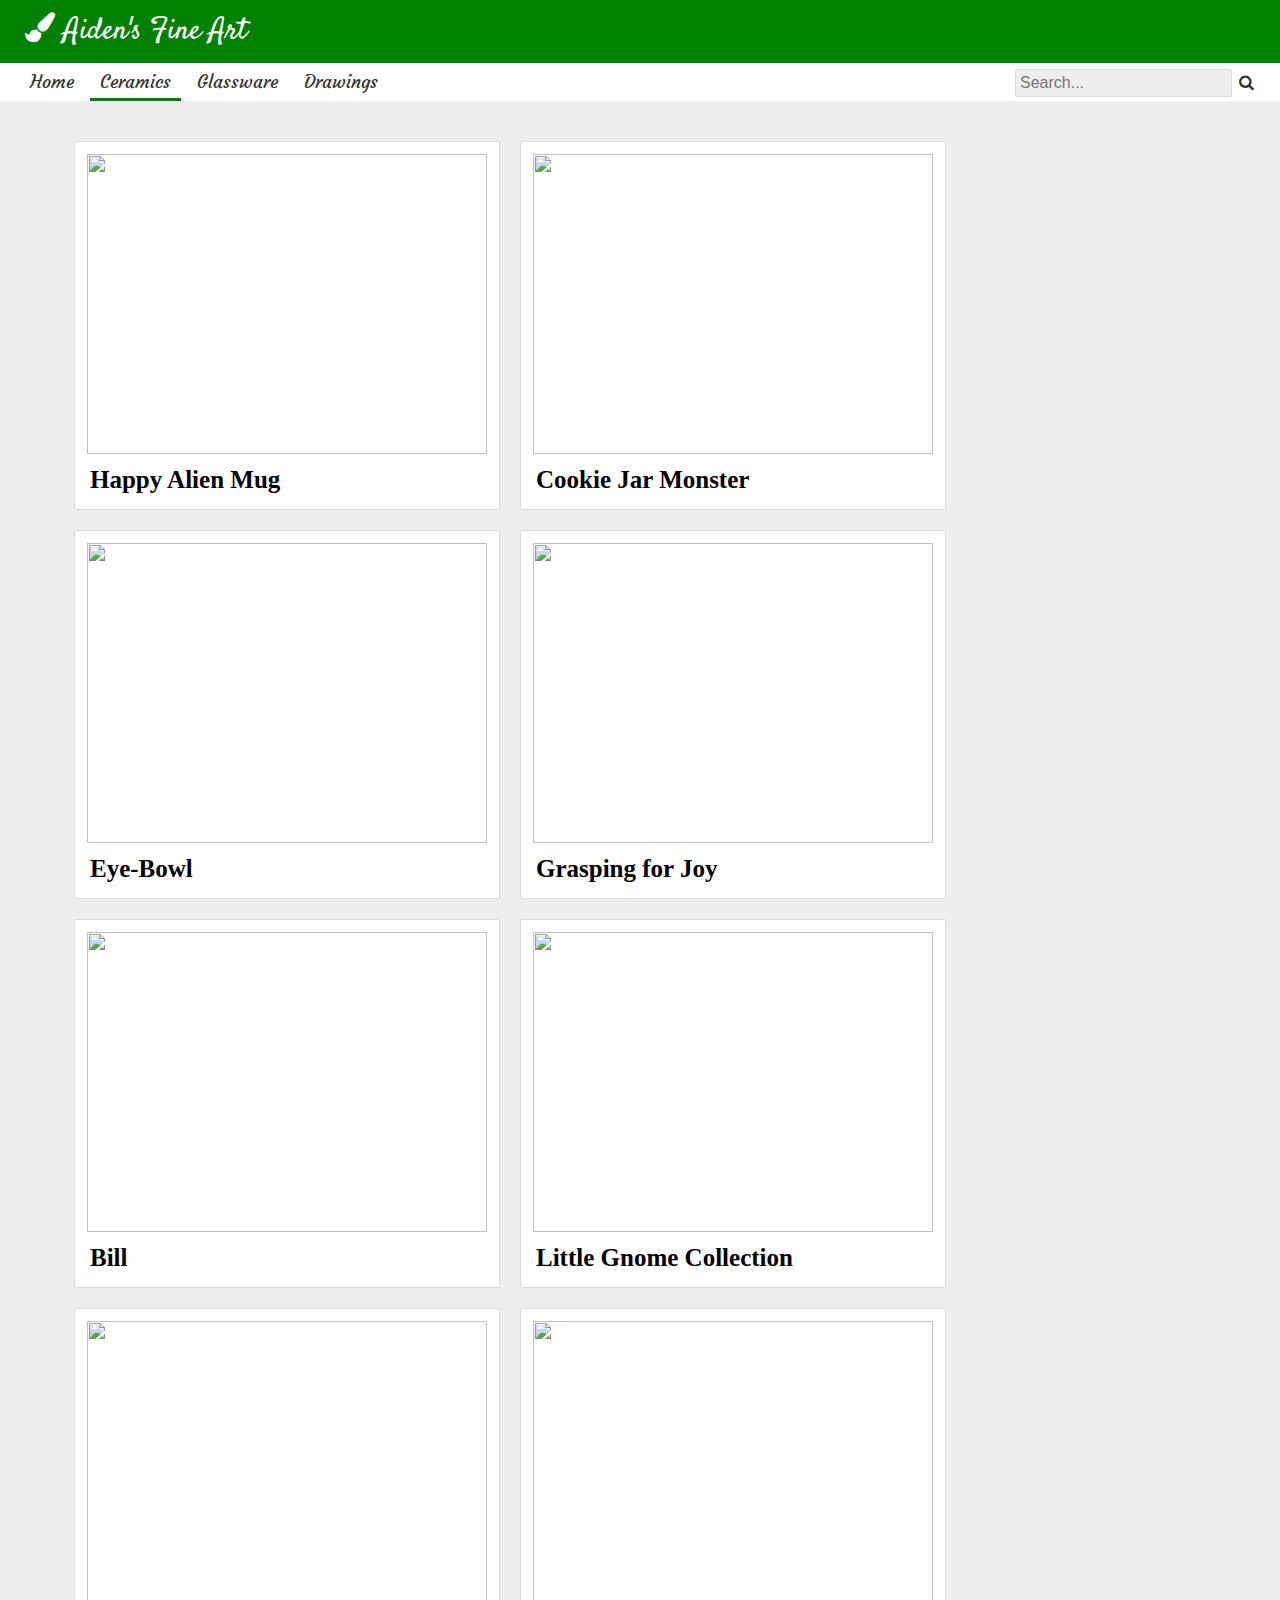
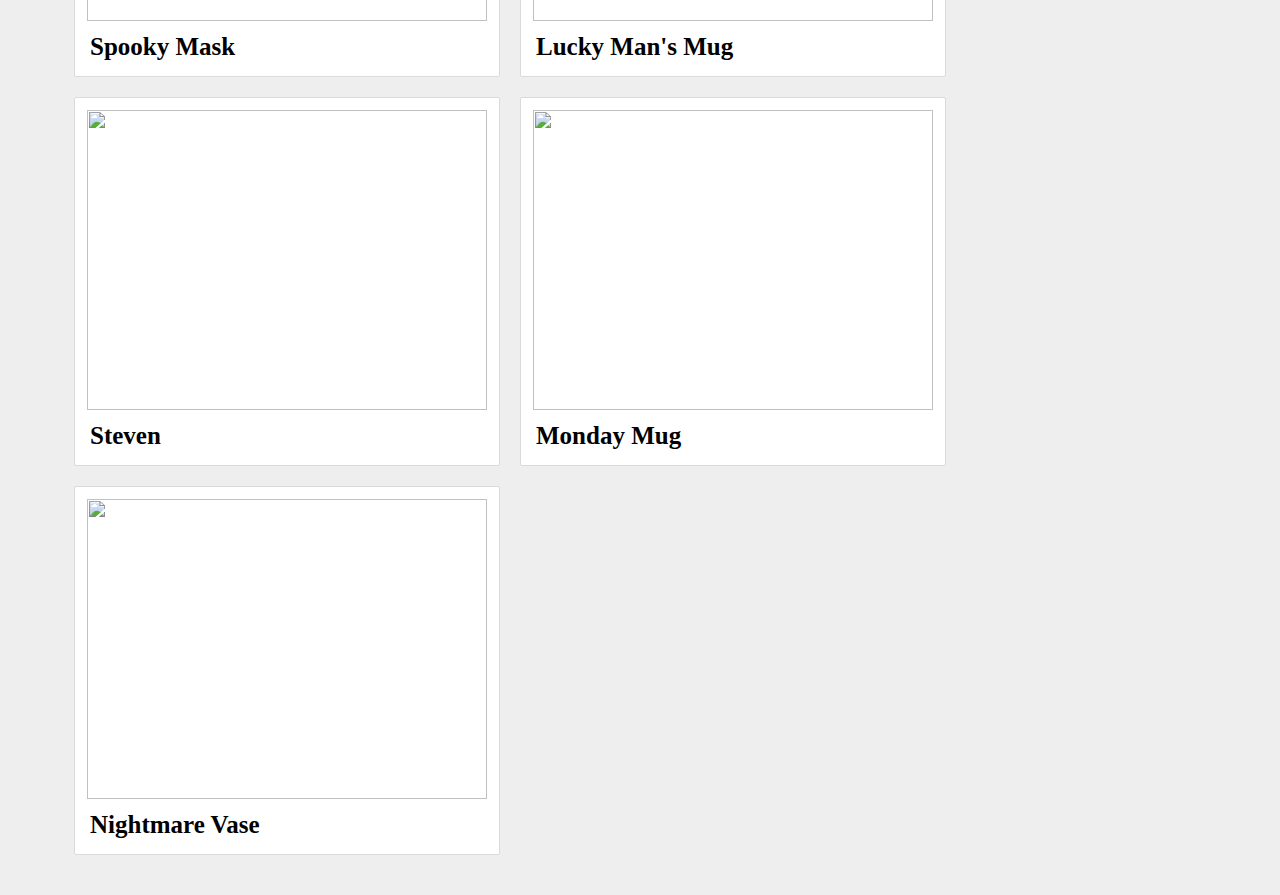
==== ceramics.html @ af78832d "Add files via upload" ====
<!DOCTYPE html>
<html>
    <head>

        <meta charset="utf-8">
        <title>Aiden's Fine Ceramics</title>

        <!-- Fonts -->
            <link href="https://fonts.googleapis.com/css?family=Courgette|Satisfy|Roboto" rel="stylesheet">

        <!-- Font Awesome -->
        <link rel="stylesheet" href="https://maxcdn.bootstrapcdn.com/font-awesome/4.7.0/css/font-awesome.min.css" media="screen">

        <!-- Custom Stylesheet -->
        <link rel="stylesheet" href="style.css" media="screen">

    </head>

    <body>
        <header>
            <a href="index.html"><h1 class="site-title"><i class="fa fa-paint-brush"></i> Aiden's Fine Art</h1></a>
            <nav class="navbar">
                <ul class="navlist">
                    <li class="navitem navlink"><a href="index.html">Home</a></li>
                    <li class="navitem navlink active"><a href="#">Ceramics</a></li>
                    <li class="navitem navlink"><a href="glassware.html">Glassware</a></li>
                    <li class="navitem navlink"><a href="drawings.html">Drawings</a></li>
                    <li class="navitem navbar-search">
                        <input type="text" id="navbar-search-input" placeholder="Search...">
                        <button type="button" id="navbar-search-button"><i class="fa fa-search"></i></button>
                    </li>
                </ul>
            </nav>
        </header>

        <main class="piece-container">

            <div class="piece">
                <div class="piece-content">
                    <a href="ceramicArt/Alien.JPG"><img src = "ceramicArt/Alien.JPG" class="piece-img"></a>
                    <div class="piece-blurb">
                        <h1 class="piece-title">Happy Alien Mug</h1>
                    </div>
                </div>
            </div>
            
            <div class="piece">
                <div class="piece-content">
                    <a href="ceramicArt/CandyGremlin.JPG"><img src = "ceramicArt/CandyGremlin.JPG" class="piece-img"></a>
                    <div class="piece-blurb">
                        <h1 class="piece-title">Cookie Jar Monster</h1>
                    </div>
                </div>
            </div>
            
            <div class="piece">
                <div class="piece-content">
                    <a href="ceramicArt/EyeBowl.JPG"><img src = "ceramicArt/EyeBowl.JPG" class="piece-img"></a>
                    <div class="piece-blurb">
                        <h1 class="piece-title">Eye-Bowl</h1>
                    </div>
                </div>
            </div>
            
            <div class="piece">
                <div class="piece-content">
                    <a href="ceramicArt/HappyHand.JPG"><img src = "ceramicArt/HappyHand.JPG" class="piece-img"></a>
                    <div class="piece-blurb">
                        <h1 class="piece-title">Grasping for Joy</h1>
                    </div>
                </div>
            </div>
            
            <div class="piece">
                <div class="piece-content">
                    <a href="ceramicArt/PhatBoi.JPG"><img src = "ceramicArt/PhatBoi.JPG" class="piece-img"></a>
                    <div class="piece-blurb">
                        <h1 class="piece-title">Bill</h1>
                    </div>
                </div>
            </div>
            
            <div class="piece">
                <div class="piece-content">
                    <a href="ceramicArt/Squad.JPG"><img src = "ceramicArt/Squad.JPG" class="piece-img"></a>
                    <div class="piece-blurb">
                        <h1 class="piece-title">Little Gnome Collection</h1>
                    </div>
                </div>
            </div>
            
            <div class="piece">
                <div class="piece-content">
                    <a href="ceramicArt/SpookyMask.JPG"><img src = "ceramicArt/SpookyMask.JPG" class="piece-img"></a>
                    <div class="piece-blurb">
                        <h1 class="piece-title">Spooky Mask</h1>
                    </div>
                </div>
            </div>
            
            <div class="piece">
                <div class="piece-content">
                    <a href="ceramicArt/HotMug.JPG"><img src = "ceramicArt/HotMug.JPG" class="piece-img"></a>
                    <div class="piece-blurb">
                        <h1 class="piece-title">Lucky Man's Mug</h1>
                    </div>
                </div>
            </div>
            
            <div class="piece">
                <div class="piece-content">
                    <a href="ceramicArt/StevenTheDemon.JPG"><img src = "ceramicArt/StevenTheDemon.JPG" class="piece-img"></a>
                    <div class="piece-blurb">
                        <h1 class="piece-title">Steven</h1>
                    </div>
                </div>
            </div>

            <div class="piece">
                <div class="piece-content">
                    <a href="ceramicArt/SnotMug.JPG"><img src = "ceramicArt/SnotMug.JPG" class="piece-img"></a>
                    <div class="piece-blurb">
                        <h1 class="piece-title">Monday Mug</h1>
                    </div>
                </div>
            </div>
            
            <div class="piece">
                <div class="piece-content">
                    <a href="ceramicArt/NightmareVase.JPG"><img src = "ceramicArt/NightmareVase.JPG" class="piece-img"></a>
                    <div class="piece-blurb">
                        <h1 class="piece-title">Nightmare Vase</h1>
                    </div>
                </div>
            </div>

        </main>
    </body>

    <script src="main.js" charset="utf-8"></script>

</html>
---- style.css ----
body {
    font-family: Roboto, Helvetica, sans-serif;
    margin: 0;
    background-color: #eee;
}

a {
    text-decoration: none;
}

.site-title {
    margin: 0;
    padding: 10px 25px;
    font-family: 'Satisfy', cursive;
    font-size: 30px;
    font-weight: 100;
    background-color: green;
    color: #fff;
}

.navbar {
    font-family: 'Courgette', cursive;
    background-color: #fff;
    font-size: 18px;
    line-height: 22px;
}

.navlist {
    margin: 0 0 0 20px;
    padding: 0;
}

.navitem {
    display: inline-block;
}

a {
    color: #343434;
}

a:hover, a:focus {
    color: green;
}

a:focus {
    outline: none;
}

.navlink a {
    padding: 8px 10px;
    display: inline-block;
}

.navlink.active {
    box-shadow: inset 0 -3px green;
}

.navbar-search {
    float: right;
    margin-right: 20px;
    padding: 0;
    line-height: 38px;
}

#navbar-search-input {
    padding: 4px;
    font-size: 16px;
    background-color: #eee;
    border: 1px solid #dadada;
    border-radius: 2px;
}

#navbar-search-input:focus {
    outline: none;
    background-color: #fff;
}

#navbar-search-button {
    margin-left: -5px;
    font-size: 16px;
    background: none;
    border: none;
    color: #343434;
    cursor: pointer;
}

#navbar-search-button:hover {
    color: #319df6;
}

#navbar-search-button:focus {
    color: #319df6;
    outline: none;
}

.piece-container {
    margin: 30px 5%;
    display: flex;
    flex-wrap: wrap;
}

.piece {
    
    flex: 0 1 28%;
    display: flex;
    margin: 10px;
    border: 1px solid #dadada;
    border-radius: 2px;
    background-color: #fff;
    max-width: 425px;
}

.piece-blurb {
    margin: 0px 10px 15px 15px;
    padding: 0;
}

.piece-title {
    font-family: cursive;
    font-weight: bolder;
    font-size: 25px;
    margin: 0;
}

.piece-content {
    flex: 1 1 80%;
}

.piece-content img {
    padding: 10px;
    margin: 2px;
    width: 400px;
    height: 300px
}

/***** The CSS styling below is for the home/index page *****/


.site-title.home{
    font-size: 50px;
    text-align: center;
}

.navbar.home {
    text-align: center;
    font-size: 22px;
}

.about {
    margin: 50px;
}

.about-blurb-title {
    margin: 0;
}

.about-pic {
    margin: 0px 50px 10px 0px;
    width: 40%;
    min-width: 300px;
    max-width: 600px;
    border: solid;
    display: inline-block;
}

.about-blurb {
    width: 52%;
    font-size: 1.1em;

    display: inline-block;
    min-width: 300px;
    max-width: 1000px;
    vertical-align: top;
}

footer {
    display: block;
    text-align: center;
}
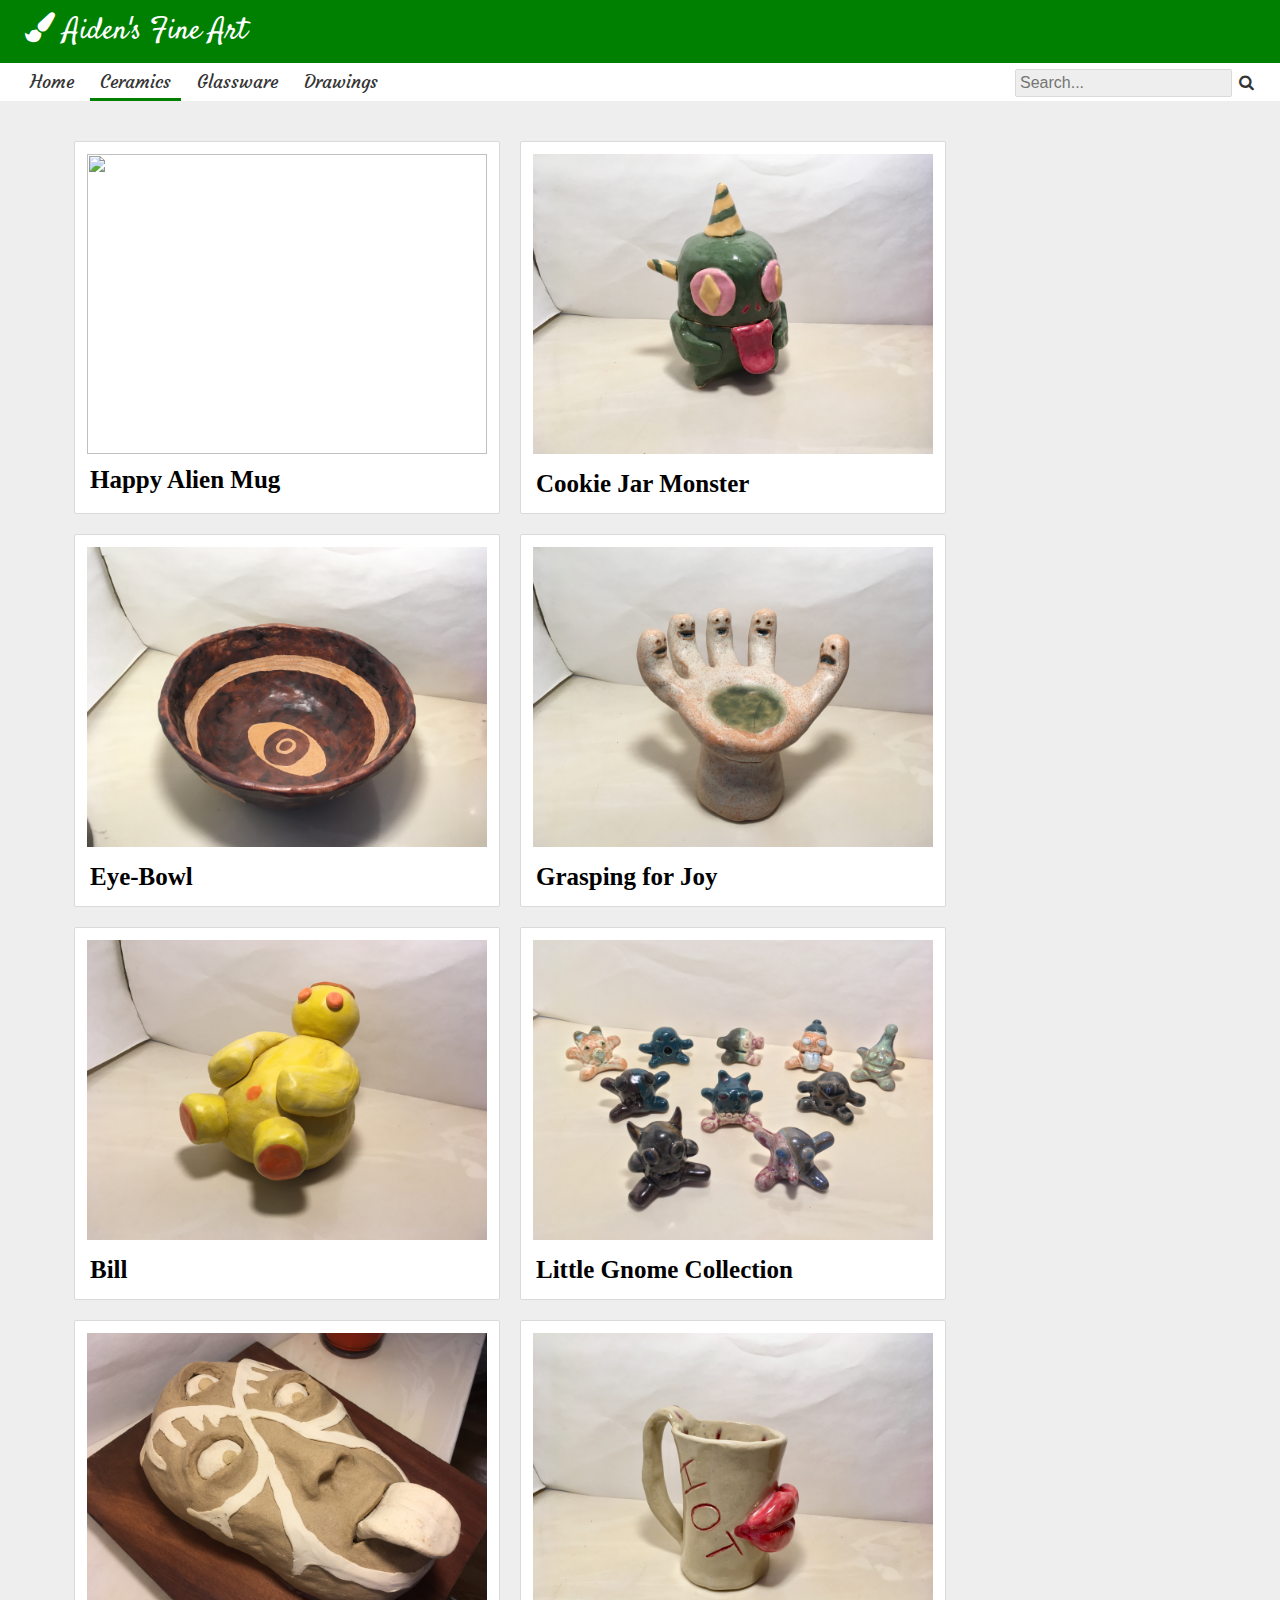
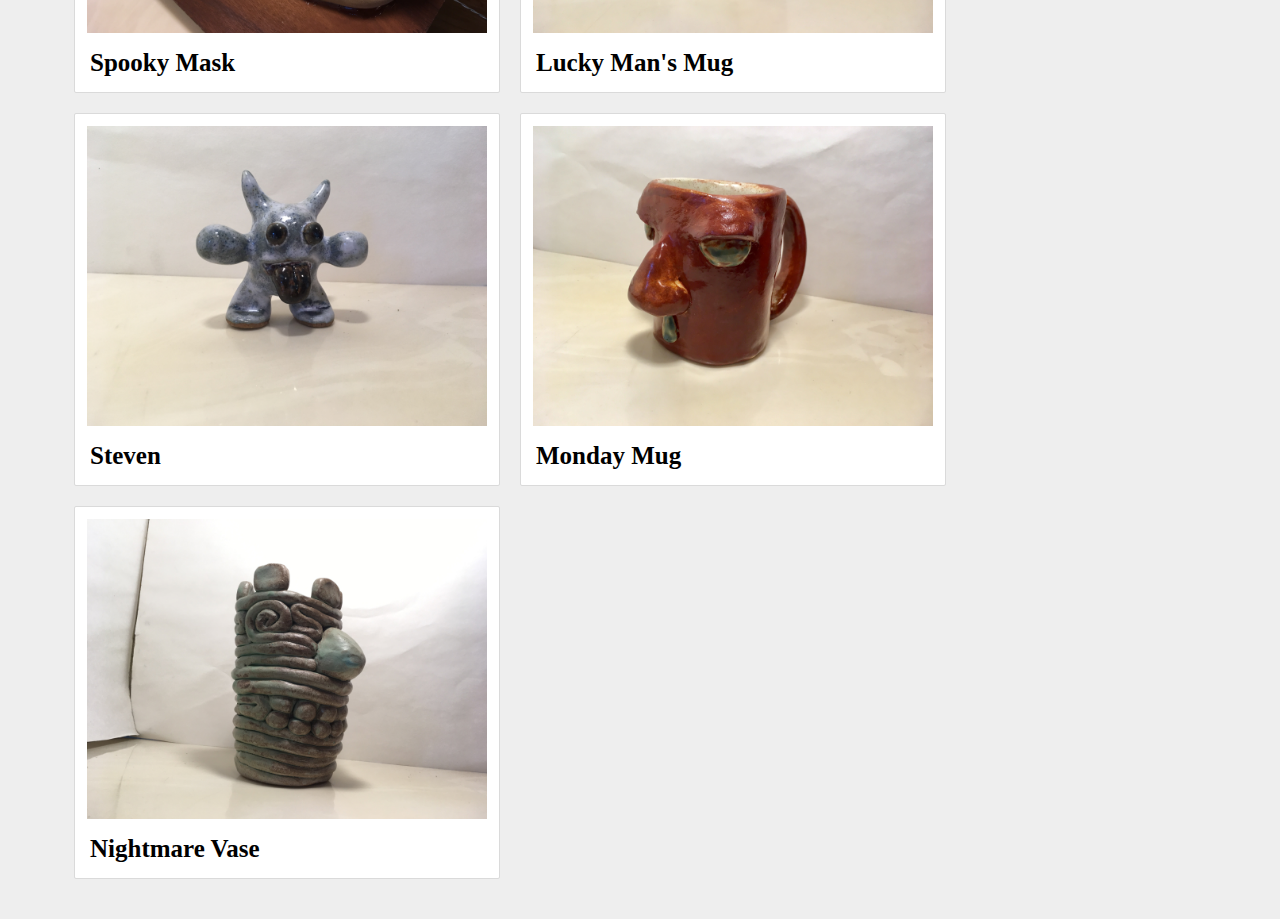
==== commit 498f4dce: "test imgur link" ====
--- a/ceramics.html
+++ b/ceramics.html
@@ -37,7 +37,7 @@
 
             <div class="piece">
                 <div class="piece-content">
-                    <a href="ceramicArt/Alien.JPG"><img src = "ceramicArt/Alien.JPG" class="piece-img"></a>
+                    <a href="https://i.imgur.com/0cUsKV9.jpg"><img src = "https://i.imgur.com/0cUsKV9.jpg"></a>
                     <div class="piece-blurb">
                         <h1 class="piece-title">Happy Alien Mug</h1>
                     </div>
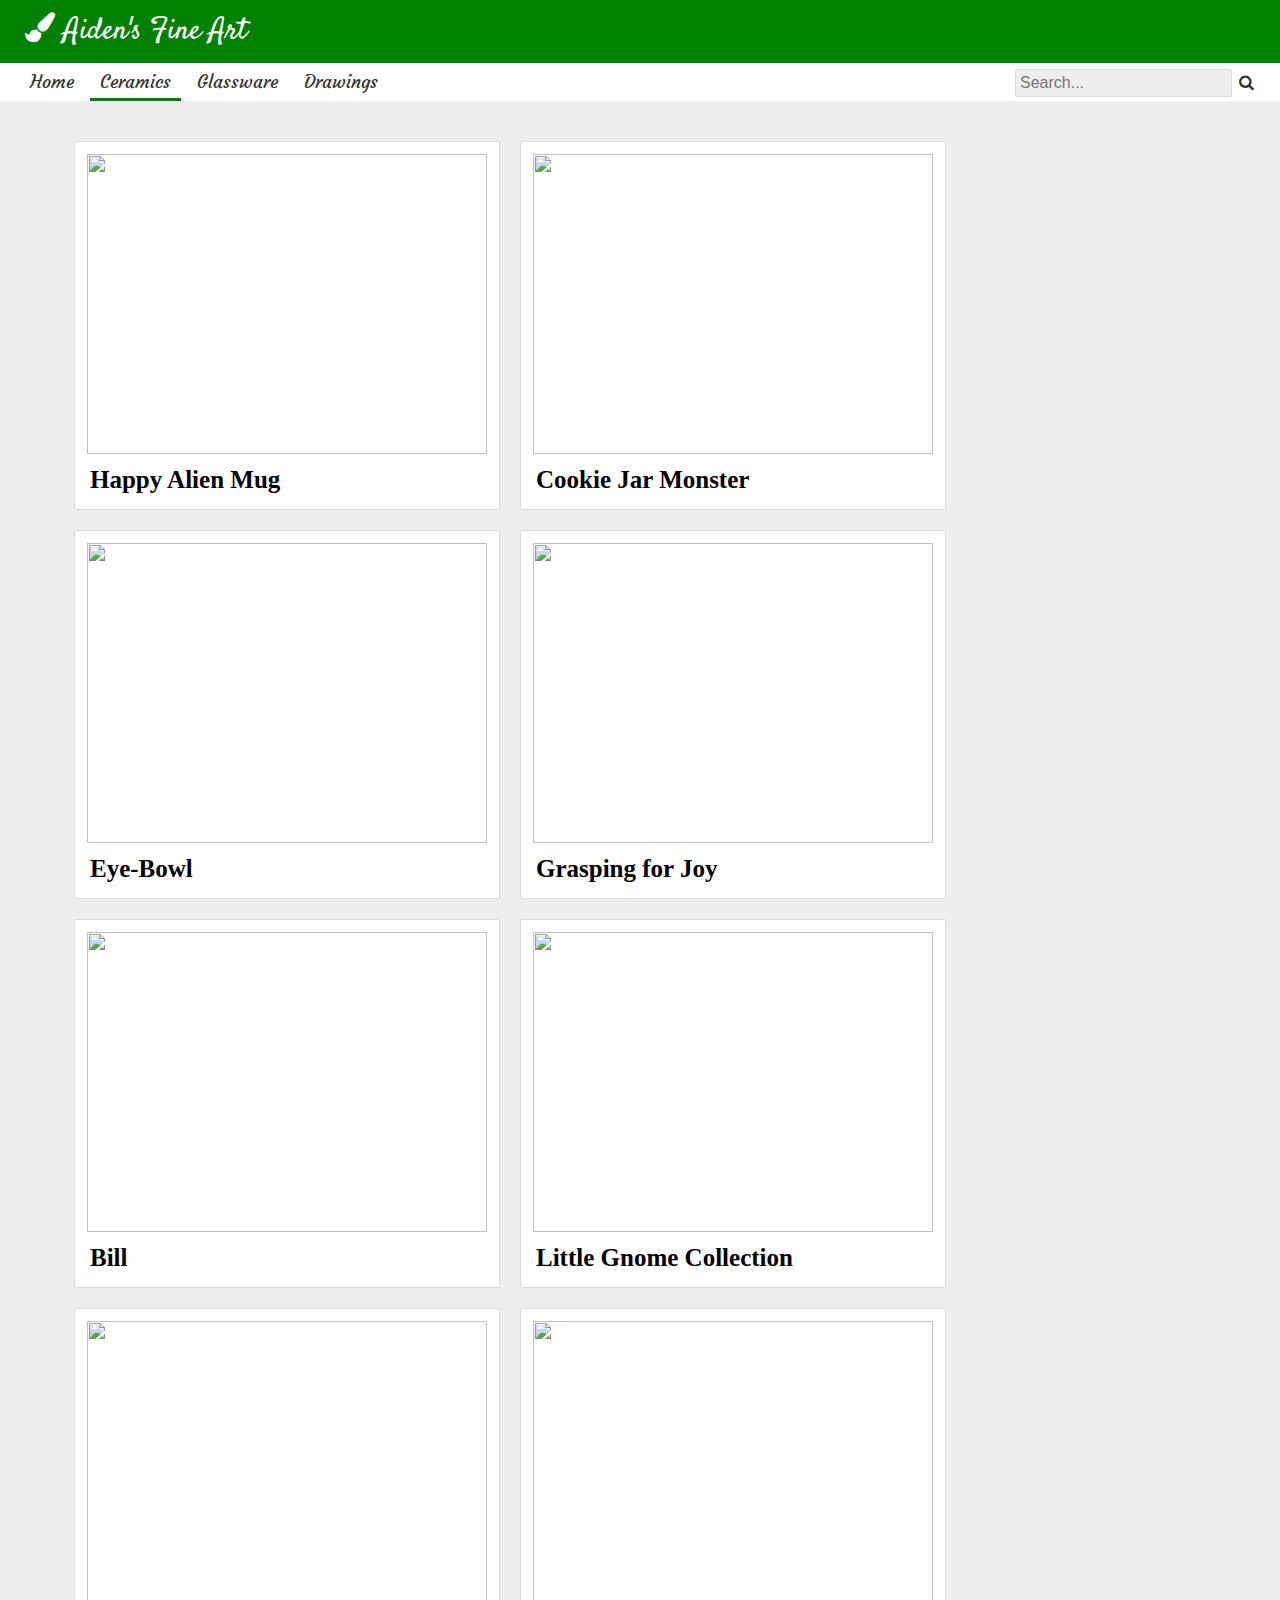
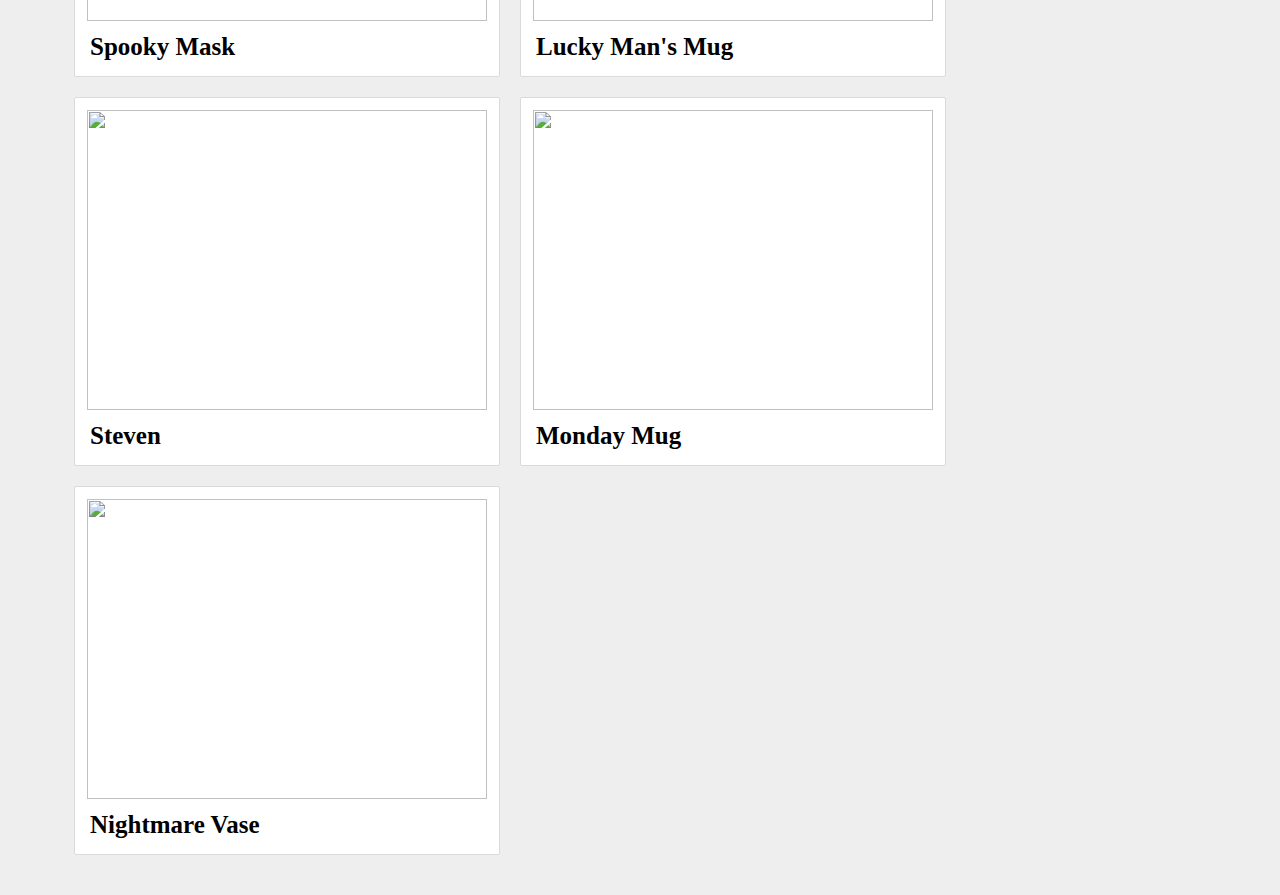
==== commit 4daeeb78: "Changed image links to imgur" ====
--- a/ceramics.html
+++ b/ceramics.html
@@ -46,7 +46,7 @@
             
             <div class="piece">
                 <div class="piece-content">
-                    <a href="ceramicArt/CandyGremlin.JPG"><img src = "ceramicArt/CandyGremlin.JPG" class="piece-img"></a>
+                    <a href="https://i.imgur.com/5UtmEyp.jpg"><img src = "https://i.imgur.com/5UtmEyp.jpg" class="piece-img"></a>
                     <div class="piece-blurb">
                         <h1 class="piece-title">Cookie Jar Monster</h1>
                     </div>
@@ -55,7 +55,7 @@
             
             <div class="piece">
                 <div class="piece-content">
-                    <a href="ceramicArt/EyeBowl.JPG"><img src = "ceramicArt/EyeBowl.JPG" class="piece-img"></a>
+                    <a href="https://i.imgur.com/6ndOn3l.jpg"><img src = "https://i.imgur.com/6ndOn3l.jpg" class="piece-img"></a>
                     <div class="piece-blurb">
                         <h1 class="piece-title">Eye-Bowl</h1>
                     </div>
@@ -64,7 +64,7 @@
             
             <div class="piece">
                 <div class="piece-content">
-                    <a href="ceramicArt/HappyHand.JPG"><img src = "ceramicArt/HappyHand.JPG" class="piece-img"></a>
+                    <a href="https://i.imgur.com/6nj9iJa.jpg"><img src = "https://i.imgur.com/6nj9iJa.jpg" class="piece-img"></a>
                     <div class="piece-blurb">
                         <h1 class="piece-title">Grasping for Joy</h1>
                     </div>
@@ -73,7 +73,7 @@
             
             <div class="piece">
                 <div class="piece-content">
-                    <a href="ceramicArt/PhatBoi.JPG"><img src = "ceramicArt/PhatBoi.JPG" class="piece-img"></a>
+                    <a href="https://i.imgur.com/GSM1Nt9.jpg"><img src = "https://i.imgur.com/GSM1Nt9.jpg" class="piece-img"></a>
                     <div class="piece-blurb">
                         <h1 class="piece-title">Bill</h1>
                     </div>
@@ -82,7 +82,7 @@
             
             <div class="piece">
                 <div class="piece-content">
-                    <a href="ceramicArt/Squad.JPG"><img src = "ceramicArt/Squad.JPG" class="piece-img"></a>
+                    <a href="https://i.imgur.com/dFvr2Gj.jpg"><img src = "https://i.imgur.com/dFvr2Gj.jpg" class="piece-img"></a>
                     <div class="piece-blurb">
                         <h1 class="piece-title">Little Gnome Collection</h1>
                     </div>
@@ -91,7 +91,7 @@
             
             <div class="piece">
                 <div class="piece-content">
-                    <a href="ceramicArt/SpookyMask.JPG"><img src = "ceramicArt/SpookyMask.JPG" class="piece-img"></a>
+                    <a href="https://i.imgur.com/L3QFtfB.jpg"><img src = "https://i.imgur.com/L3QFtfB.jpg" class="piece-img"></a>
                     <div class="piece-blurb">
                         <h1 class="piece-title">Spooky Mask</h1>
                     </div>
@@ -100,7 +100,7 @@
             
             <div class="piece">
                 <div class="piece-content">
-                    <a href="ceramicArt/HotMug.JPG"><img src = "ceramicArt/HotMug.JPG" class="piece-img"></a>
+                    <a href="https://i.imgur.com/9oaAKIq.jpg"><img src = "https://i.imgur.com/9oaAKIq.jpg" class="piece-img"></a>
                     <div class="piece-blurb">
                         <h1 class="piece-title">Lucky Man's Mug</h1>
                     </div>
@@ -109,7 +109,7 @@
             
             <div class="piece">
                 <div class="piece-content">
-                    <a href="ceramicArt/StevenTheDemon.JPG"><img src = "ceramicArt/StevenTheDemon.JPG" class="piece-img"></a>
+                    <a href="https://i.imgur.com/xEmrjHo.jpg"><img src = "https://i.imgur.com/xEmrjHo.jpg" class="piece-img"></a>
                     <div class="piece-blurb">
                         <h1 class="piece-title">Steven</h1>
                     </div>
@@ -118,7 +118,7 @@
 
             <div class="piece">
                 <div class="piece-content">
-                    <a href="ceramicArt/SnotMug.JPG"><img src = "ceramicArt/SnotMug.JPG" class="piece-img"></a>
+                    <a href="https://i.imgur.com/rhTC53W.jpg"><img src = "https://i.imgur.com/rhTC53W.jpg" class="piece-img"></a>
                     <div class="piece-blurb">
                         <h1 class="piece-title">Monday Mug</h1>
                     </div>
@@ -127,7 +127,7 @@
             
             <div class="piece">
                 <div class="piece-content">
-                    <a href="ceramicArt/NightmareVase.JPG"><img src = "ceramicArt/NightmareVase.JPG" class="piece-img"></a>
+                    <a href="https://i.imgur.com/ZxcQUUJ.jpg"><img src = "https://i.imgur.com/ZxcQUUJ.jpg" class="piece-img"></a>
                     <div class="piece-blurb">
                         <h1 class="piece-title">Nightmare Vase</h1>
                     </div>
